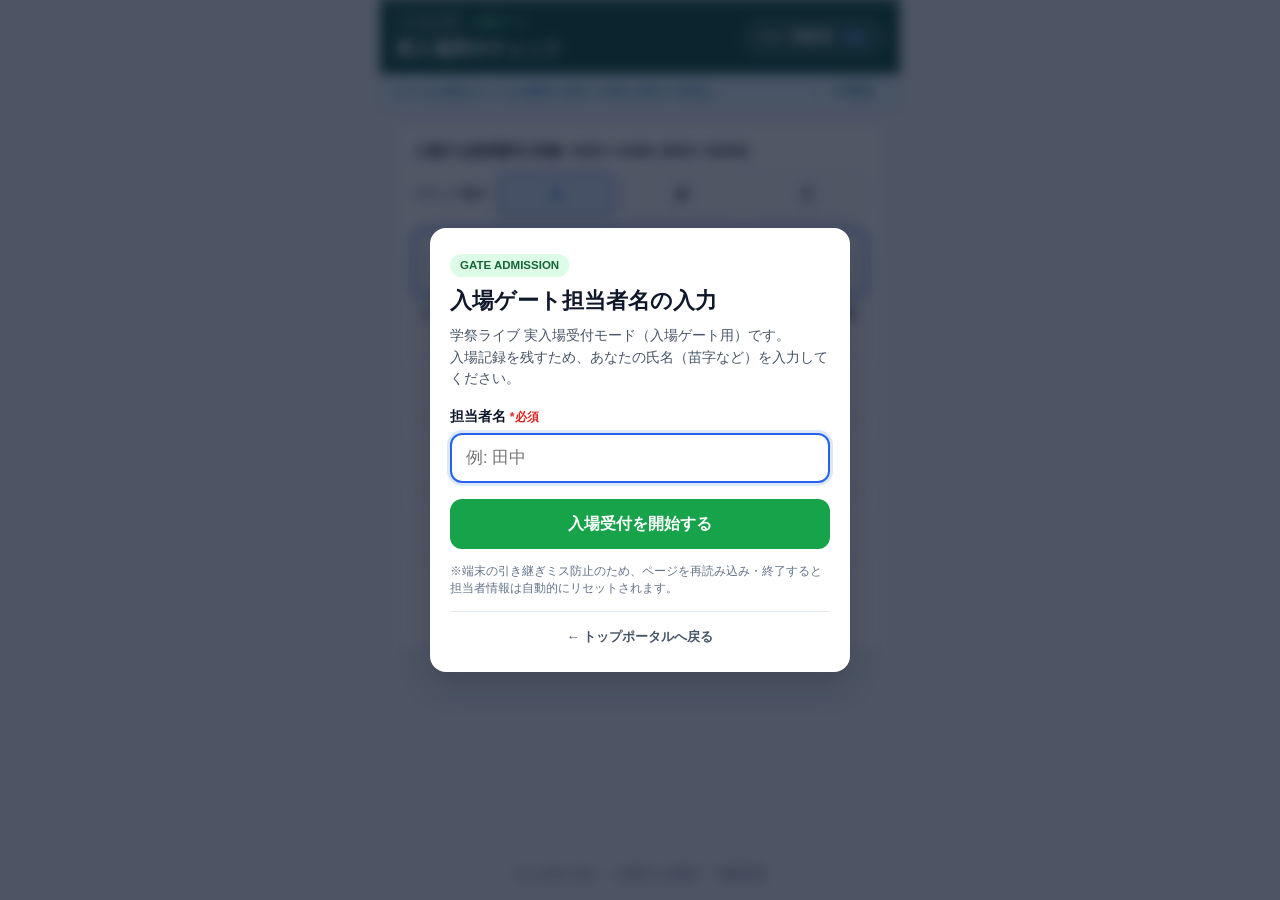
==== admission.html @ 7640e123 "Add site structure changes and new admission management features - Updated CSS styles for app footer" ====
<!DOCTYPE html>
<html lang="ja">
<head>
  <meta charset="UTF-8" />
  <meta name="viewport" content="width=device-width, initial-scale=1.0, maximum-scale=1.0, user-scalable=no" />
  <meta name="theme-color" content="#0f172a" />
  <title>実入場受付モード | 学祭ライブ 入場ゲート</title>
  <link rel="stylesheet" href="style.css" />
</head>
<body>
  <!-- ========================================================
       担当者名入力モーダル（初回アクセス時強制・揮発性メモリ保持）
       ======================================================== -->
  <div id="operator-modal" class="modal-overlay" role="dialog" aria-modal="true" aria-labelledby="modal-title">
    <div class="modal-card">
      <div class="modal-badge badge-gate">GATE ADMISSION</div>
      <h1 id="modal-title" class="modal-title">入場ゲート担当者名の入力</h1>
      <p class="modal-desc">
        学祭ライブ 実入場受付モード（入場ゲート用）です。<br />
        入場記録を残すため、あなたの氏名（苗字など）を入力してください。
      </p>
      <form id="operator-form" novalidate>
        <div class="form-group">
          <label for="operator-input" class="form-label">担当者名 <span class="required">*必須</span></label>
          <input
            type="text"
            id="operator-input"
            class="operator-input"
            placeholder="例: 田中"
            autocomplete="off"
            maxlength="20"
            required
          />
          <p id="operator-error" class="field-error" hidden>担当者名を入力してください（空白のみは不可）。</p>
        </div>
        <button type="submit" id="operator-submit-btn" class="btn btn-success btn-block">
          入場受付を開始する
        </button>
      </form>
      <p class="modal-note">
        ※端末の引き継ぎミス防止のため、ページを再読み込み・終了すると担当者情報は自動的にリセットされます。
      </p>
      <div class="modal-footer-nav">
        <a href="index.html" data-nav-link class="btn-back-portal">← トップポータルへ戻る</a>
      </div>
    </div>
  </div>

  <!-- ========================================================
       メイン画面（入場ゲート受付・1画面完結レイアウト）
       ======================================================== -->
  <div id="app-container" class="app-container is-locked" aria-hidden="true">
    <!-- ヘッダー部 -->
    <header class="app-header header-admission">
      <div class="header-left">
        <div class="header-top-row">
          <a href="index.html" data-nav-link class="header-back-link" aria-label="トップページへ戻る">← トップ</a>
          <span class="event-tag tag-admission">入場ゲート</span>
        </div>
        <h2 class="app-title">実入場受付チェック</h2>
      </div>
      <div class="header-right">
        <div class="operator-pill" title="現在の担当者（リロードでリセット）">
          <span class="operator-label">担当:</span>
          <strong id="current-operator-name" class="operator-name">未設定</strong>
          <button type="button" id="change-operator-btn" class="btn-link" aria-label="担当者を変更">変更</button>
        </div>
      </div>
    </header>

    <!-- モード表示バー -->
    <div id="mode-banner" class="mode-banner" hidden>
      <span id="mode-banner-text">ローカル検証モード (入場DB: A001〜A400, B001〜B400)</span>
      <button type="button" id="open-config-btn" class="mode-config-btn">API設定</button>
    </div>

    <!-- メインコンテンツ -->
    <main class="app-main">
      <!-- 座席番号入力カード（オンスクリーンキーボード） -->
      <section id="keyboard-section" class="card input-section" aria-label="座席番号入力">
        <div class="input-header">
          <span class="section-label">入場する座席番号 (対象: A001〜A400, B001〜B400)</span>
        </div>

        <!-- ブロック選択ボタン -->
        <div class="block-selector" role="group" aria-label="ブロック文字選択">
          <span class="block-hint">ブロック選択:</span>
          <button type="button" class="block-btn is-active" data-prefix="A">A</button>
          <button type="button" class="block-btn" data-prefix="B">B</button>
          <button type="button" class="block-btn" data-prefix="C">C</button>
        </div>

        <!-- 座席番号表示ボックス -->
        <div class="seat-input-wrapper">
          <div
            id="seat-input"
            class="seat-input seat-display-box"
            role="status"
            aria-live="polite"
            aria-describedby="seat-format-hint"
          >
            <span id="seat-prefix-display" class="seat-prefix-part">A</span><span id="seat-digits-display" class="seat-digits-part is-placeholder">___</span>
          </div>
        </div>

        <p id="seat-format-hint" class="input-hint">
          3桁の数字を入力すると自動で入場ステータスを照会します（例: <code>A001</code>〜<code>A400</code>, <code>B001</code>〜<code>B400</code>）
        </p>

        <!-- オンスクリーンテンキー -->
        <div class="numpad-grid" role="group" aria-label="座席番号テンキー">
          <button type="button" class="numpad-btn" data-digit="1">1</button>
          <button type="button" class="numpad-btn" data-digit="2">2</button>
          <button type="button" class="numpad-btn" data-digit="3">3</button>
          <button type="button" class="numpad-btn" data-digit="4">4</button>
          <button type="button" class="numpad-btn" data-digit="5">5</button>
          <button type="button" class="numpad-btn" data-digit="6">6</button>
          <button type="button" class="numpad-btn" data-digit="7">7</button>
          <button type="button" class="numpad-btn" data-digit="8">8</button>
          <button type="button" class="numpad-btn" data-digit="9">9</button>
          <button type="button" class="numpad-btn numpad-btn-zero" data-digit="0">0</button>
        </div>
      </section>

      <!-- ステータス表示 & アクションエリア -->
      <section id="status-section" class="card status-section state-idle" aria-live="polite" hidden>
        <!-- 初期待機状態 -->
        <div id="view-idle" class="status-view" hidden>
          <div class="idle-icon">🚪</div>
          <p class="idle-title">座席番号を入力してください</p>
          <p class="idle-sub">入場ゲートでチケットの座席番号を確認し、テンキーで3桁の番号を入力します。</p>
        </div>

        <!-- 通信中スピナー -->
        <div id="view-loading" class="status-view" hidden>
          <div class="spinner" aria-hidden="true"></div>
          <p id="loading-text" class="loading-title">入場ステータスを照会中...</p>
          <p class="loading-sub">通信完了までそのままお待ちください</p>
        </div>

        <!-- フォーマット不正エラー -->
        <div id="view-invalid" class="status-view" hidden>
          <div class="status-badge badge-invalid">形式エラー</div>
          <p class="error-title">座席番号の形式が正しくありません</p>
          <p class="error-desc">英大文字1文字＋数字3文字（例: <strong>A001</strong> / <strong>B001</strong>）で入力してください。</p>
          <button type="button" class="btn btn-secondary btn-block next-seat-btn">
            次の座席を入力する
          </button>
        </div>

        <!-- 404 対象外座席警告 -->
        <div id="view-not-found" class="status-view" hidden>
          <div class="status-badge badge-danger">入場対象外</div>
          <div class="seat-display" id="nf-seat-id">Z999</div>
          <div class="alert-banner alert-danger">
            <strong>対象外の座席番号です</strong>
            <p>この座席番号は入場対象枠（A001〜A400, B001〜B400）に登録されていません。券面を再度ご確認ください。</p>
          </div>
          <button type="button" class="btn btn-secondary btn-block next-seat-btn">
            次の座席を入力する
          </button>
        </div>

        <!-- UNADMITTED: 未入場状態 -->
        <div id="view-unadmitted" class="status-view" hidden>
          <div class="status-header-row">
            <span class="status-badge badge-unchecked">未入場 (UNADMITTED)</span>
            <span class="seat-display" id="unadmitted-seat-id">A001</span>
          </div>
          <p class="unchecked-guide">チケットを確認したら、下のボタンを押して入場を許可してください。</p>
          <div class="unchecked-actions">
            <button type="button" id="btn-admit" class="btn btn-success btn-xl btn-block">
              ✓ 入場を許可する
            </button>
            <button type="button" class="btn btn-secondary btn-block next-seat-btn">
              次の座席を入力する
            </button>
          </div>
        </div>

        <!-- ADMITTED: 入場済み状態・二重入場防止警告 -->
        <div id="view-admitted" class="status-view" hidden>
          <div class="status-header-row">
            <span id="admitted-badge" class="status-badge badge-danger">入場済み (ADMITTED)</span>
            <span class="seat-display" id="admitted-seat-id">A001</span>
          </div>
          <div id="admitted-alert-banner" class="alert-banner alert-danger-row" role="alert">
            <div id="admitted-alert-icon" class="alert-icon">⚠️</div>
            <div class="alert-content">
              <strong id="admitted-alert-title">この座席はすでに入場済みです！</strong>
              <p id="admitted-meta" class="checked-meta">入場時刻: -- (担当: --)</p>
            </div>
          </div>
          <div class="checked-actions">
            <button type="button" class="btn btn-primary btn-block next-seat-btn">
              次の座席を入力する
            </button>
            <button type="button" id="btn-undo-admit" class="btn btn-outline-danger btn-block">
              誤操作のため「未入場」に戻す（入場取消）
            </button>
          </div>
        </div>

        <!-- 通信エラー・タイムアウト表示 + 再試行ボタン -->
        <div id="view-network-error" class="status-view" hidden>
          <div class="status-badge badge-danger">通信エラー</div>
          <p id="net-error-title" class="error-title">サーバーとの通信に失敗しました</p>
          <p id="net-error-desc" class="error-desc">
            電波状況が不安定か、タイムアウトが発生しました。下の「再試行」を押してください。
          </p>
          <div class="error-actions">
            <button type="button" id="btn-retry" class="btn btn-primary btn-block">
              🔄 再試行する
            </button>
            <button type="button" class="btn btn-secondary btn-block next-seat-btn">
              次の座席を入力する
            </button>
          </div>
        </div>
      </section>
    </main>

    <!-- フッター -->
    <footer class="app-footer">
      <a href="index.html" data-nav-link class="footer-link">トップポータル</a>
      <span class="footer-sep">|</span>
      <a href="data.html" data-nav-link class="footer-link">入場データ統計</a>
      <span class="footer-sep">|</span>
      <button type="button" id="footer-config-btn" class="footer-link">接続設定</button>
    </footer>
  </div>

  <!-- ========================================================
       APIエンドポイント設定モーダル
       ======================================================== -->
  <div id="config-modal" class="modal-overlay" role="dialog" aria-modal="true" aria-labelledby="config-title" hidden>
    <div class="modal-card">
      <h2 id="config-title" class="modal-title">API接続設定</h2>
      <p class="modal-desc">
        API Gateway のエンドポイントURLを設定します。空欄時はブラウザ内モックDB（800席: A001〜A400, B001〜B400）で動作します。
      </p>
      <div class="form-group">
        <label for="api-url-input" class="form-label">API ベースURL</label>
        <input
          type="url"
          id="api-url-input"
          class="operator-input"
          placeholder="https://xxxx.execute-api.ap-northeast-1.amazonaws.com"
        />
      </div>
      <div class="config-actions">
        <button type="button" id="save-config-btn" class="btn btn-primary btn-block">設定を適用</button>
        <button type="button" id="close-config-btn" class="btn btn-secondary btn-block">閉じる</button>
      </div>
    </div>
  </div>

  <!-- トースト通知コンテナ -->
  <div id="toast-container" class="toast-container" aria-live="assertive" aria-atomic="true"></div>

  <script src="config.js"></script>
  <script src="app-common.js"></script>
  <script src="app-admission.js"></script>
</body>
</html>
---- style.css ----
/* ========================================================
   学祭ライブ 学生証確認サービス スタイルシート (Modern Vanilla CSS)
   モバイルファースト (iOS Safari / Android Chrome 最適化)
   ======================================================== */

:root {
  --bg-page: #f1f5f9;
  --bg-card: #ffffff;
  --text-main: #0f172a;
  --text-muted: #475569;
  --text-light: #64748b;
  --border-color: #cbd5e1;

  --primary: #2563eb;
  --primary-hover: #1d4ed8;
  --primary-light: #dbeafe;

  --success: #16a34a;
  --success-hover: #15803d;
  --success-bg: #dcfce7;
  --success-border: #86efac;

  --warning: #d97706;
  --warning-bg: #fef3c7;
  --warning-border: #fcd34d;

  --danger: #dc2626;
  --danger-hover: #b91c1c;
  --danger-bg: #fee2e2;
  --danger-border: #fca5a5;

  --radius-lg: 16px;
  --radius-md: 12px;
  --radius-sm: 8px;
  --shadow-sm: 0 1px 3px rgba(15, 23, 42, 0.08);
  --shadow-md: 0 4px 12px rgba(15, 23, 42, 0.1);
  --shadow-lg: 0 12px 32px rgba(15, 23, 42, 0.22);
}

* {
  box-sizing: border-box;
  margin: 0;
  padding: 0;
  -webkit-tap-highlight-color: transparent;
}

html, body {
  height: 100%;
  font-family: -apple-system, BlinkMacSystemFont, "Segoe UI", "Hiragino Kaku Gothic ProN", "Hiragino Sans", Meiryo, sans-serif;
  background-color: var(--bg-page);
  color: var(--text-main);
  line-height: 1.5;
}

button, input {
  font-family: inherit;
}

[hidden] {
  display: none !important;
}

/* ========================================================
   アプリ全体レイアウト
   ======================================================== */
.app-container {
  max-width: 520px;
  min-height: 100dvh;
  margin: 0 auto;
  display: flex;
  flex-direction: column;
  background-color: var(--bg-page);
  transition: filter 0.2s ease;
}

.app-container.is-locked {
  filter: blur(4px);
  pointer-events: none;
  user-select: none;
}

/* ヘッダー */
.app-header {
  background: #0f172a;
  color: #ffffff;
  padding: 12px 16px;
  display: flex;
  align-items: center;
  justify-content: space-between;
  gap: 8px;
  box-shadow: var(--shadow-sm);
}

.event-tag {
  display: block;
  font-size: 0.7rem;
  font-weight: 700;
  color: #93c5fd;
  letter-spacing: 0.04em;
}

.app-title {
  font-size: 1.1rem;
  font-weight: 800;
  letter-spacing: 0.02em;
}

.operator-pill {
  background: rgba(255, 255, 255, 0.12);
  border: 1px solid rgba(255, 255, 255, 0.22);
  border-radius: 999px;
  padding: 6px 12px;
  display: flex;
  align-items: center;
  gap: 6px;
  font-size: 0.85rem;
}

.operator-label {
  color: #cbd5e1;
  font-size: 0.75rem;
}

.operator-name {
  color: #ffffff;
  font-weight: 700;
  max-width: 90px;
  overflow: hidden;
  text-overflow: ellipsis;
  white-space: nowrap;
}

.btn-link {
  background: transparent;
  border: none;
  color: #60a5fa;
  font-size: 0.75rem;
  font-weight: 700;
  cursor: pointer;
  padding: 2px 4px;
  text-decoration: underline;
}

/* モード表示バナー */
.mode-banner {
  background: #e0f2fe;
  color: #0369a1;
  border-bottom: 1px solid #bae6fd;
  padding: 6px 16px;
  font-size: 0.78rem;
  display: flex;
  align-items: center;
  justify-content: space-between;
  gap: 8px;
}

.mode-config-btn {
  background: #ffffff;
  color: #0369a1;
  border: 1px solid #7dd3fc;
  border-radius: 6px;
  padding: 2px 8px;
  font-size: 0.75rem;
  font-weight: 600;
  cursor: pointer;
}

/* メインエリア */
.app-main {
  flex: 1;
  padding: 14px 16px;
  display: flex;
  flex-direction: column;
  gap: 14px;
}

.card {
  background: var(--bg-card);
  border-radius: var(--radius-lg);
  padding: 16px;
  box-shadow: var(--shadow-sm);
  border: 1px solid #e2e8f0;
}

/* ========================================================
   座席番号入力セクション（オンスクリーンキーボード）
   ======================================================== */
.input-header {
  display: flex;
  align-items: center;
  justify-content: space-between;
  margin-bottom: 10px;
}

.section-label {
  font-size: 0.9rem;
  font-weight: 700;
  color: var(--text-main);
}

/* ブロック選択ボタン */
.block-selector {
  display: flex;
  align-items: center;
  gap: 8px;
  margin-bottom: 12px;
}

.block-hint {
  font-size: 0.78rem;
  color: var(--text-muted);
  font-weight: 600;
  white-space: nowrap;
}

.block-btn {
  flex: 1;
  height: 44px;
  border-radius: var(--radius-sm);
  border: 1.5px solid var(--border-color);
  background: #f8fafc;
  color: var(--text-main);
  font-size: 1.05rem;
  font-weight: 800;
  cursor: pointer;
  touch-action: manipulation;
  user-select: none;
  transition: all 0.12s ease;
}

.block-btn:active,
.block-btn.is-active {
  background: var(--primary-light);
  border-color: var(--primary);
  color: var(--primary);
  box-shadow: 0 0 0 2px rgba(37, 99, 235, 0.12);
}

/* 座席番号表示ディスプレイ（OSキーボード非起動） */
.seat-input-wrapper {
  display: flex;
  gap: 8px;
  align-items: stretch;
}

.seat-input.seat-display-box {
  flex: 1;
  width: 100%;
  height: 68px;
  display: flex;
  align-items: center;
  justify-content: center;
  font-size: 2.2rem;
  font-weight: 800;
  letter-spacing: 0.14em;
  text-align: center;
  text-transform: uppercase;
  color: var(--text-main);
  background: #f8fafc;
  border: 2.5px solid var(--primary);
  border-radius: var(--radius-md);
  user-select: none;
  box-shadow: 0 0 0 4px rgba(37, 99, 235, 0.1);
}

.seat-prefix-part {
  color: var(--primary);
}

.seat-digits-part {
  color: var(--text-main);
}

.seat-digits-part.is-placeholder {
  color: #94a3b8;
}

.input-hint {
  margin-top: 8px;
  font-size: 0.78rem;
  color: var(--text-light);
  text-align: center;
}

.input-hint code {
  background: #f1f5f9;
  padding: 1px 5px;
  border-radius: 4px;
  font-weight: 700;
  color: var(--text-main);
}

/* オンスクリーンテンキー */
.numpad-grid {
  display: grid;
  grid-template-columns: repeat(3, 1fr);
  gap: 10px;
  margin-top: 14px;
}

.numpad-btn {
  height: 62px;
  border-radius: var(--radius-md);
  border: 1.5px solid var(--border-color);
  background: #ffffff;
  color: var(--text-main);
  font-size: 1.55rem;
  font-weight: 800;
  cursor: pointer;
  touch-action: manipulation;
  user-select: none;
  box-shadow: 0 2px 4px rgba(15, 23, 42, 0.06);
  transition: transform 0.06s ease, background-color 0.1s ease, border-color 0.1s ease;
}

.numpad-btn:active {
  background: var(--primary-light);
  border-color: var(--primary);
  color: var(--primary);
  transform: scale(0.96);
}

.numpad-btn-zero {
  grid-column: 2;
}

/* ========================================================
   ステータス表示 & アクションエリア
   ======================================================== */
.status-section {
  flex: 1;
  display: flex;
  flex-direction: column;
  justify-content: center;
  min-height: 250px;
  transition: background-color 0.2s ease, border-color 0.2s ease;
}

.status-section.state-unchecked {
  background-color: #f0fdf4;
  border: 2px solid var(--success-border);
}

.status-section.state-checked {
  background-color: #fffbeb;
  border: 2px solid var(--warning-border);
}

.status-section.state-danger {
  background-color: #fef2f2;
  border: 2px solid var(--danger-border);
}

.status-view {
  display: flex;
  flex-direction: column;
  align-items: center;
  text-align: center;
  gap: 12px;
  width: 100%;
}

/* 待機表示 */
.idle-icon {
  font-size: 2.5rem;
}

.idle-title {
  font-size: 1.05rem;
  font-weight: 700;
  color: var(--text-main);
}

.idle-sub {
  font-size: 0.85rem;
  color: var(--text-muted);
  max-width: 320px;
}

/* ステータスヘッダー・バッジ */
.status-header-row {
  display: flex;
  flex-direction: column;
  align-items: center;
  gap: 6px;
  width: 100%;
}

.status-badge {
  display: inline-block;
  padding: 4px 14px;
  border-radius: 999px;
  font-size: 0.85rem;
  font-weight: 800;
  letter-spacing: 0.04em;
}

.badge-unchecked {
  background: var(--success-bg);
  color: #166534;
  border: 1px solid var(--success-border);
}

.badge-checked {
  background: var(--warning-bg);
  color: #92400e;
  border: 1px solid var(--warning-border);
}

.badge-danger,
.badge-invalid {
  background: var(--danger-bg);
  color: #991b1b;
  border: 1px solid var(--danger-border);
}

.seat-display {
  font-size: 2.4rem;
  font-weight: 900;
  letter-spacing: 0.08em;
  color: var(--text-main);
  line-height: 1.1;
}

.unchecked-guide {
  font-size: 0.9rem;
  color: #166534;
  font-weight: 600;
}

.meta-info {
  font-size: 0.78rem;
  color: var(--text-muted);
}

/* 警告バナー */
.alert-banner {
  width: 100%;
  padding: 14px;
  border-radius: var(--radius-md);
  text-align: left;
  display: flex;
  align-items: flex-start;
  gap: 10px;
}

.alert-warning {
  background: #fef3c7;
  border: 1.5px solid #f59e0b;
  color: #78350f;
}

.alert-danger {
  background: #fee2e2;
  border: 1.5px solid #ef4444;
  color: #7f1d1d;
  flex-direction: column;
  text-align: center;
  align-items: center;
}

.alert-icon {
  font-size: 1.5rem;
  line-height: 1;
}

.alert-content strong {
  display: block;
  font-size: 1rem;
  margin-bottom: 4px;
}

.checked-meta {
  font-size: 0.88rem;
  font-weight: 700;
}

.unchecked-actions,
.checked-actions,
.error-actions {
  width: 100%;
  display: flex;
  flex-direction: column;
  gap: 10px;
  margin-top: 4px;
}

.error-title {
  font-size: 1.05rem;
  font-weight: 800;
  color: #991b1b;
}

.error-desc {
  font-size: 0.88rem;
  color: var(--text-muted);
}

/* ========================================================
   ボタン共通
   ======================================================== */
.btn {
  display: inline-flex;
  align-items: center;
  justify-content: center;
  gap: 8px;
  height: 50px;
  padding: 0 20px;
  border-radius: var(--radius-md);
  border: none;
  font-size: 1rem;
  font-weight: 800;
  cursor: pointer;
  touch-action: manipulation;
  user-select: none;
  transition: transform 0.08s ease, background-color 0.15s ease;
}

.btn:active:not(:disabled) {
  transform: scale(0.98);
}

.btn:disabled {
  opacity: 0.6;
  cursor: not-allowed;
}

.btn-block {
  width: 100%;
}

.btn-xl {
  height: 64px;
  font-size: 1.25rem;
  box-shadow: 0 4px 14px rgba(22, 163, 74, 0.3);
}

.btn-primary {
  background: var(--primary);
  color: #ffffff;
}

.btn-primary:active:not(:disabled) {
  background: var(--primary-hover);
}

.btn-success {
  background: var(--success);
  color: #ffffff;
}

.btn-success:active:not(:disabled) {
  background: var(--success-hover);
}

.btn-secondary {
  background: #e2e8f0;
  color: var(--text-main);
}

.btn-outline-danger {
  background: #ffffff;
  color: var(--danger);
  border: 2px solid var(--danger);
  height: 46px;
  font-size: 0.92rem;
}

.btn-outline-danger:active:not(:disabled) {
  background: var(--danger-bg);
}

/* ========================================================
   スピナー (ローディング表示)
   ======================================================== */
.spinner {
  width: 44px;
  height: 44px;
  border: 4px solid #cbd5e1;
  border-top-color: var(--primary);
  border-radius: 50%;
  animation: spin 0.75s linear infinite;
}

@keyframes spin {
  to {
    transform: rotate(360deg);
  }
}

.loading-title {
  font-size: 1.05rem;
  font-weight: 800;
  color: var(--text-main);
}

.loading-sub {
  font-size: 0.82rem;
  color: var(--text-muted);
}

/* ========================================================
   モーダル (担当者名入力 / API設定)
   ======================================================== */
.modal-overlay {
  position: fixed;
  inset: 0;
  background: rgba(15, 23, 42, 0.72);
  backdrop-filter: blur(4px);
  display: flex;
  align-items: center;
  justify-content: center;
  padding: 16px;
  z-index: 1000;
}

.modal-card {
  background: #ffffff;
  width: 100%;
  max-width: 420px;
  border-radius: var(--radius-lg);
  padding: 24px 20px;
  box-shadow: var(--shadow-lg);
}

.modal-badge {
  display: inline-block;
  background: var(--primary-light);
  color: var(--primary);
  font-size: 0.72rem;
  font-weight: 800;
  padding: 3px 10px;
  border-radius: 999px;
  margin-bottom: 8px;
}

.modal-title {
  font-size: 1.35rem;
  font-weight: 800;
  margin-bottom: 8px;
}

.modal-desc {
  font-size: 0.88rem;
  color: var(--text-muted);
  margin-bottom: 18px;
}

.form-group {
  margin-bottom: 16px;
}

.form-label {
  display: block;
  font-size: 0.85rem;
  font-weight: 700;
  margin-bottom: 6px;
}

.required {
  color: var(--danger);
  font-size: 0.78rem;
}

.operator-input {
  width: 100%;
  height: 50px;
  padding: 0 14px;
  font-size: 1.05rem;
  border: 2px solid var(--border-color);
  border-radius: var(--radius-md);
  outline: none;
}

.operator-input:focus {
  border-color: var(--primary);
  box-shadow: 0 0 0 3px rgba(37, 99, 235, 0.15);
}

.field-error {
  margin-top: 6px;
  font-size: 0.82rem;
  color: var(--danger);
  font-weight: 700;
}

.modal-note {
  margin-top: 14px;
  font-size: 0.76rem;
  color: var(--text-light);
  line-height: 1.4;
}

.config-actions {
  display: flex;
  flex-direction: column;
  gap: 8px;
}

/* ========================================================
   トースト通知
   ======================================================== */
.toast-container {
  position: fixed;
  bottom: 20px;
  left: 50%;
  transform: translateX(-50%);
  width: calc(100% - 32px);
  max-width: 460px;
  display: flex;
  flex-direction: column;
  gap: 8px;
  z-index: 1200;
  pointer-events: none;
}

.toast {
  padding: 14px 16px;
  border-radius: var(--radius-md);
  color: #ffffff;
  font-size: 0.92rem;
  font-weight: 700;
  box-shadow: var(--shadow-md);
  display: flex;
  align-items: center;
  justify-content: space-between;
  animation: slideUp 0.2s ease-out;
}

.toast-success {
  background: #15803d;
}

.toast-warning {
  background: #b45309;
}

.toast-error {
  background: #b91c1c;
}

@keyframes slideUp {
  from {
    opacity: 0;
    transform: translateY(12px);
  }
  to {
    opacity: 1;
    transform: translateY(0);
  }
}

/* フッター */
.app-footer {
  padding: 10px 16px 18px;
  text-align: center;
  display: flex;
  align-items: center;
  justify-content: center;
  flex-wrap: wrap;
  gap: 8px;
}

.footer-link {
  background: transparent;
  border: none;
  color: var(--text-light);
  font-size: 0.78rem;
  text-decoration: underline;
  cursor: pointer;
}

.footer-sep {
  color: var(--border-color);
  font-size: 0.75rem;
}

/* ========================================================
   ヘッダー戻るリンク・モーダル下部リンク・追加入場スタイル
   ======================================================== */
.header-top-row {
  display: flex;
  align-items: center;
  gap: 8px;
  margin-bottom: 2px;
}

.header-back-link {
  display: inline-flex;
  align-items: center;
  color: #cbd5e1;
  text-decoration: none;
  font-size: 0.74rem;
  font-weight: 700;
  background: rgba(255, 255, 255, 0.12);
  padding: 2px 8px;
  border-radius: 6px;
  transition: background-color 0.15s ease;
}

.header-back-link:hover,
.header-back-link:active {
  background: rgba(255, 255, 255, 0.24);
  color: #ffffff;
}

.header-admission {
  background: #064e3b;
}

.tag-admission {
  color: #6ee7b7;
}

.badge-gate {
  background: var(--success-bg);
  color: #166534;
}

.modal-footer-nav {
  margin-top: 14px;
  padding-top: 12px;
  border-top: 1px solid #e2e8f0;
  text-align: center;
}

.btn-back-portal {
  color: var(--text-muted);
  font-size: 0.82rem;
  font-weight: 700;
  text-decoration: none;
}

.btn-back-portal:hover {
  color: var(--primary);
  text-decoration: underline;
}

.alert-danger-row {
  background: #fee2e2;
  border: 2px solid #ef4444;
  color: #7f1d1d;
}

.alert-success-row {
  background: #dcfce7;
  border: 2px solid #22c55e;
  color: #14532d;
}

/* ========================================================
   トップポータル画面 (index.html)
   ======================================================== */
.portal-conn-badge {
  font-size: 0.75rem;
  font-weight: 700;
  padding: 4px 10px;
  border-radius: 999px;
  background: rgba(255, 255, 255, 0.15);
  color: #e2e8f0;
}

.portal-conn-badge.is-online {
  background: #dcfce7;
  color: #166534;
}

.portal-conn-badge.is-mock {
  background: #fef3c7;
  color: #92400e;
}

.portal-main {
  gap: 16px;
}

.portal-lead {
  font-size: 0.92rem;
  font-weight: 700;
  color: var(--text-muted);
}

.portal-grid {
  display: flex;
  flex-direction: column;
  gap: 12px;
}

.portal-card {
  display: flex;
  flex-direction: column;
  gap: 10px;
  text-decoration: none;
  color: var(--text-main);
  border: 2px solid #e2e8f0;
  transition: transform 0.12s ease, border-color 0.15s ease, box-shadow 0.15s ease;
}

.portal-card:hover,
.portal-card:active {
  transform: translateY(-2px);
  box-shadow: var(--shadow-md);
}

.portal-card-admission:hover,
.portal-card-admission:active {
  border-color: var(--success);
}

.portal-card-check:hover,
.portal-card-check:active {
  border-color: var(--primary);
}

.portal-card-data:hover,
.portal-card-data:active {
  border-color: #7c3aed;
}

.portal-card-top {
  display: flex;
  align-items: center;
  justify-content: space-between;
}

.portal-badge {
  font-size: 0.72rem;
  font-weight: 800;
  padding: 3px 10px;
  border-radius: 999px;
  letter-spacing: 0.03em;
}

.badge-check {
  background: var(--primary-light);
  color: var(--primary);
}

.badge-analytics {
  background: #ede9fe;
  color: #6d28d9;
}

.portal-arrow {
  font-size: 1.1rem;
  font-weight: 800;
  color: var(--text-light);
}

.portal-card-body {
  display: flex;
  align-items: flex-start;
  gap: 14px;
}

.portal-icon {
  font-size: 2.1rem;
  line-height: 1;
  background: #f8fafc;
  width: 52px;
  height: 52px;
  border-radius: 12px;
  display: flex;
  align-items: center;
  justify-content: center;
  flex-shrink: 0;
  border: 1px solid #e2e8f0;
}

.portal-card-title {
  font-size: 1.12rem;
  font-weight: 800;
  margin-bottom: 4px;
  color: var(--text-main);
}

.portal-card-desc {
  font-size: 0.84rem;
  color: var(--text-muted);
  line-height: 1.45;
}

.portal-notice-card {
  background: #f8fafc;
  border: 1px solid #cbd5e1;
}

.notice-title {
  font-size: 0.9rem;
  font-weight: 800;
  margin-bottom: 8px;
  color: var(--text-main);
}

.notice-list {
  padding-left: 18px;
  font-size: 0.82rem;
  color: var(--text-muted);
  display: flex;
  flex-direction: column;
  gap: 6px;
}

/* ========================================================
   データ統計ダッシュボード (data.html)
   ======================================================== */
.app-container-wide {
  max-width: 980px;
}

.dashboard-header-controls {
  display: flex;
  align-items: center;
  gap: 10px;
}

.last-updated-badge {
  font-size: 0.76rem;
  color: #cbd5e1;
  white-space: nowrap;
}

.btn-sm {
  height: 36px;
  padding: 0 12px;
  font-size: 0.82rem;
  border-radius: var(--radius-sm);
}

.mode-banner-actions {
  display: flex;
  align-items: center;
  gap: 6px;
}

.dashboard-main {
  gap: 16px;
}

.dashboard-toolbar {
  padding: 12px 16px;
  display: flex;
  align-items: center;
  justify-content: space-between;
  flex-wrap: wrap;
  gap: 10px;
}

.toolbar-left {
  display: flex;
  align-items: center;
  gap: 12px;
}

.auto-refresh-toggle {
  display: inline-flex;
  align-items: center;
  gap: 6px;
  font-size: 0.86rem;
  font-weight: 700;
  color: var(--text-main);
  cursor: pointer;
}

.auto-refresh-toggle input {
  width: 16px;
  height: 16px;
  accent-color: var(--primary);
}

.inline-loading {
  font-size: 0.78rem;
  font-weight: 700;
  color: var(--primary);
}

/* KPI サマリーカード */
.kpi-grid {
  display: grid;
  grid-template-columns: repeat(auto-fit, minmax(240px, 1fr));
  gap: 12px;
}

.kpi-card {
  display: flex;
  flex-direction: column;
  gap: 8px;
}

.kpi-card-total {
  border-color: #93c5fd;
  background: linear-gradient(180deg, #ffffff 0%, #f8fafc 100%);
}

.kpi-header {
  display: flex;
  align-items: center;
  justify-content: space-between;
  gap: 6px;
}

.kpi-label {
  font-size: 0.82rem;
  font-weight: 800;
  color: var(--text-muted);
}

.kpi-sub-badge {
  font-size: 0.74rem;
  font-weight: 700;
  color: var(--text-light);
  background: #f1f5f9;
  padding: 2px 8px;
  border-radius: 999px;
}

.kpi-main-row {
  display: flex;
  align-items: baseline;
  justify-content: space-between;
  gap: 8px;
}

.kpi-percent {
  font-size: 2rem;
  font-weight: 900;
  color: var(--text-main);
  line-height: 1.1;
}

.kpi-fraction {
  font-size: 0.95rem;
  font-weight: 800;
  color: var(--text-muted);
}

.progress-track {
  width: 100%;
  height: 10px;
  background: #e2e8f0;
  border-radius: 999px;
  overflow: hidden;
}

.progress-fill {
  height: 100%;
  border-radius: 999px;
  transition: width 0.35s ease;
}

.fill-primary {
  background: var(--primary);
}

.fill-success {
  background: var(--success);
}

.fill-accent {
  background: #7c3aed;
}

/* セクション共通 */
.dashboard-section {
  display: flex;
  flex-direction: column;
  gap: 14px;
}

.section-header-bar {
  display: flex;
  align-items: flex-start;
  justify-content: space-between;
  flex-wrap: wrap;
  gap: 10px;
}

.section-title {
  font-size: 1.05rem;
  font-weight: 800;
  color: var(--text-main);
}

.section-subtitle {
  font-size: 0.8rem;
  color: var(--text-muted);
}

.bucket-control {
  display: flex;
  align-items: center;
  gap: 6px;
}

.control-label {
  font-size: 0.8rem;
  font-weight: 700;
  color: var(--text-muted);
}

.select-input,
.search-input {
  height: 38px;
  padding: 0 10px;
  border: 1.5px solid var(--border-color);
  border-radius: var(--radius-sm);
  background: #ffffff;
  font-size: 0.85rem;
  color: var(--text-main);
  outline: none;
}

.select-input:focus,
.search-input:focus {
  border-color: var(--primary);
}

.search-input {
  flex: 1;
  min-width: 180px;
}

.empty-state {
  padding: 24px 16px;
  text-align: center;
  font-size: 0.88rem;
  color: var(--text-muted);
  background: #f8fafc;
  border-radius: var(--radius-md);
  border: 1px dashed var(--border-color);
}

/* データテーブル共通 */
.table-responsive {
  width: 100%;
  overflow-x: auto;
}

.list-table-scroll {
  max-height: 440px;
  overflow-y: auto;
  border: 1px solid #e2e8f0;
  border-radius: var(--radius-sm);
}

.data-table {
  width: 100%;
  border-collapse: collapse;
  font-size: 0.86rem;
}

.data-table th,
.data-table td {
  padding: 10px 12px;
  text-align: left;
  border-bottom: 1px solid #e2e8f0;
  white-space: nowrap;
}

.data-table thead th {
  background: #f8fafc;
  font-weight: 800;
  color: var(--text-muted);
  font-size: 0.78rem;
  position: sticky;
  top: 0;
  z-index: 1;
}

.data-table tbody tr:hover {
  background: #f8fafc;
}

.num-col {
  text-align: right !important;
}

.font-bold {
  font-weight: 800;
}

.bar-col {
  width: 38%;
  min-width: 120px;
}

.bar-track {
  width: 100%;
  height: 12px;
  background: #f1f5f9;
  border-radius: 999px;
  overflow: hidden;
}

.bar-fill {
  height: 100%;
  background: var(--primary);
  border-radius: 999px;
  transition: width 0.3s ease;
}

.bar-fill-peak {
  background: #e11d48;
}

.timeslot-label-cell {
  font-weight: 700;
  display: flex;
  align-items: center;
  gap: 6px;
}

.peak-badge {
  background: #ffe4e6;
  color: #be123c;
  font-size: 0.68rem;
  font-weight: 800;
  padding: 1px 6px;
  border-radius: 999px;
  border: 1px solid #fda4af;
}

/* フィルタ・タブ */
.filter-bar {
  display: flex;
  flex-direction: column;
  gap: 10px;
}

.tab-group {
  display: flex;
  gap: 6px;
  background: #f1f5f9;
  padding: 4px;
  border-radius: var(--radius-sm);
}

.tab-btn {
  flex: 1;
  height: 36px;
  border: none;
  border-radius: 6px;
  background: transparent;
  color: var(--text-muted);
  font-size: 0.85rem;
  font-weight: 800;
  cursor: pointer;
  transition: all 0.12s ease;
}

.tab-btn.is-active {
  background: #ffffff;
  color: var(--primary);
  box-shadow: var(--shadow-sm);
}

.filter-inputs {
  display: flex;
  flex-wrap: wrap;
  gap: 8px;
}

.count-pill {
  font-size: 0.78rem;
  font-weight: 800;
  background: var(--primary-light);
  color: var(--primary);
  padding: 4px 10px;
  border-radius: 999px;
}

.seat-cell {
  font-weight: 800;
  font-size: 0.95rem;
  letter-spacing: 0.04em;
}

.block-tag {
  display: inline-block;
  font-size: 0.74rem;
  font-weight: 800;
  padding: 2px 8px;
  border-radius: 6px;
}

.block-tag-A {
  background: #dcfce7;
  color: #166534;
}

.block-tag-B {
  background: #ede9fe;
  color: #5b21b6;
}

.table-badge {
  display: inline-block;
  font-size: 0.74rem;
  font-weight: 800;
  padding: 2px 8px;
  border-radius: 999px;
}

.badge-admitted {
  background: var(--primary-light);
  color: var(--primary);
}

.badge-unadmitted {
  background: #f1f5f9;
  color: var(--text-light);
}

.empty-row-cell {
  text-align: center !important;
  padding: 24px !important;
  color: var(--text-muted);
}
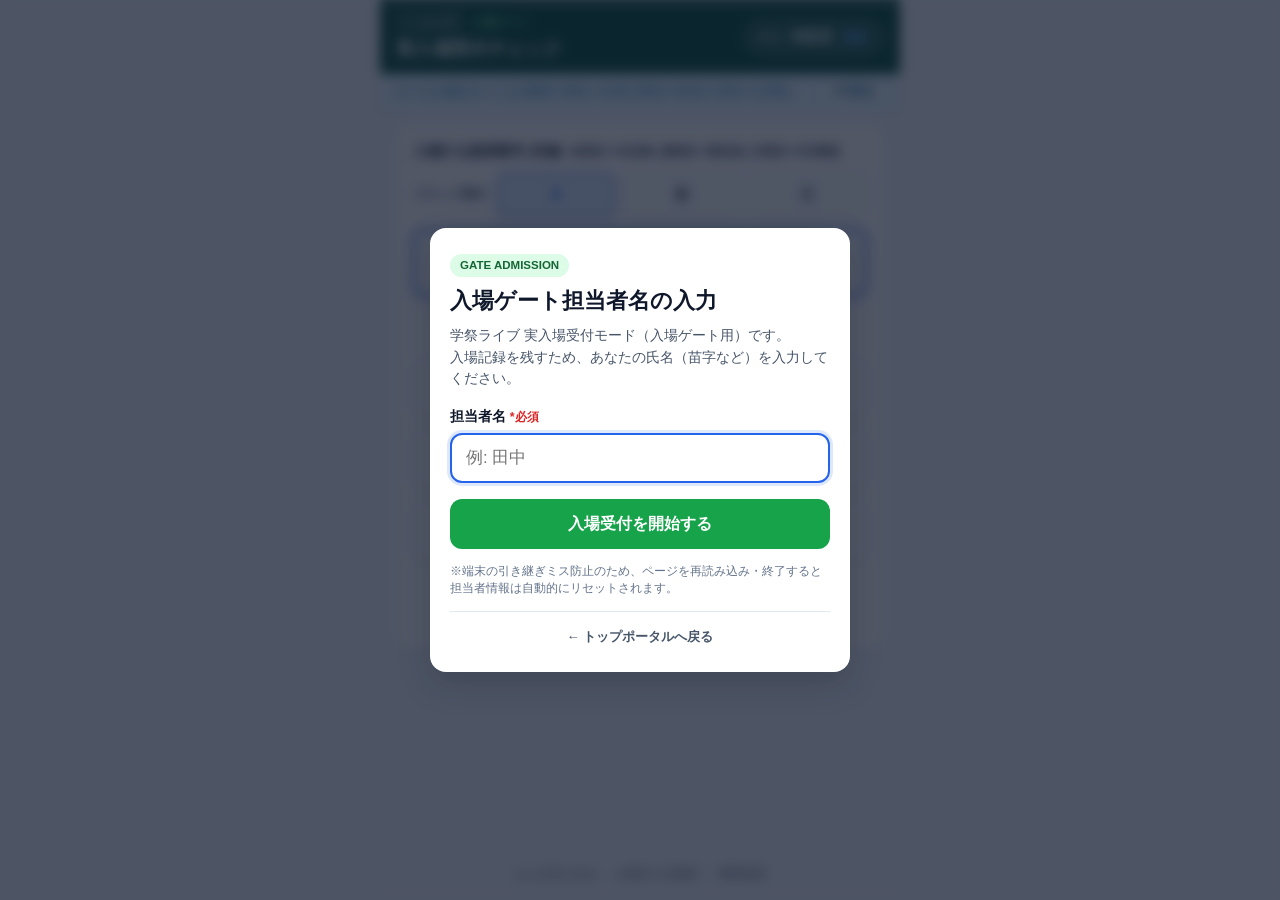
==== commit ff2be294: "Update admission data ranges and enhance UI components for local validation mode" ====
--- a/admission.html
+++ b/admission.html
@@ -70,7 +70,7 @@
 
     <!-- モード表示バー -->
     <div id="mode-banner" class="mode-banner" hidden>
-      <span id="mode-banner-text">ローカル検証モード (入場DB: A001〜A400, B001〜B400)</span>
+      <span id="mode-banner-text">ローカル検証モード (入場DB: A001〜A100, B001〜B310, C001〜C390)</span>
       <button type="button" id="open-config-btn" class="mode-config-btn">API設定</button>
     </div>
 
@@ -79,7 +79,7 @@
       <!-- 座席番号入力カード（オンスクリーンキーボード） -->
       <section id="keyboard-section" class="card input-section" aria-label="座席番号入力">
         <div class="input-header">
-          <span class="section-label">入場する座席番号 (対象: A001〜A400, B001〜B400)</span>
+          <span class="section-label">入場する座席番号 (対象: A001〜A100, B001〜B310, C001〜C390)</span>
         </div>
 
         <!-- ブロック選択ボタン -->
@@ -104,7 +104,7 @@
         </div>
 
         <p id="seat-format-hint" class="input-hint">
-          3桁の数字を入力すると自動で入場ステータスを照会します（例: <code>A001</code>〜<code>A400</code>, <code>B001</code>〜<code>B400</code>）
+          3桁の数字を入力すると自動で入場ステータスを照会します（対象: <code>A001</code>〜<code>A100</code>, <code>B001</code>〜<code>B310</code>, <code>C001</code>〜<code>C390</code>）
         </p>
 
         <!-- オンスクリーンテンキー -->
--- a/style.css
+++ b/style.css
@@ -1160,6 +1160,10 @@
   background: #7c3aed;
 }
 
+.fill-warning {
+  background: #ea580c;
+}
+
 /* セクション共通 */
 .dashboard-section {
   display: flex;
@@ -1393,6 +1397,11 @@
   color: #5b21b6;
 }
 
+.block-tag-C {
+  background: #ffedd5;
+  color: #9a3412;
+}
+
 .table-badge {
   display: inline-block;
   font-size: 0.74rem;
